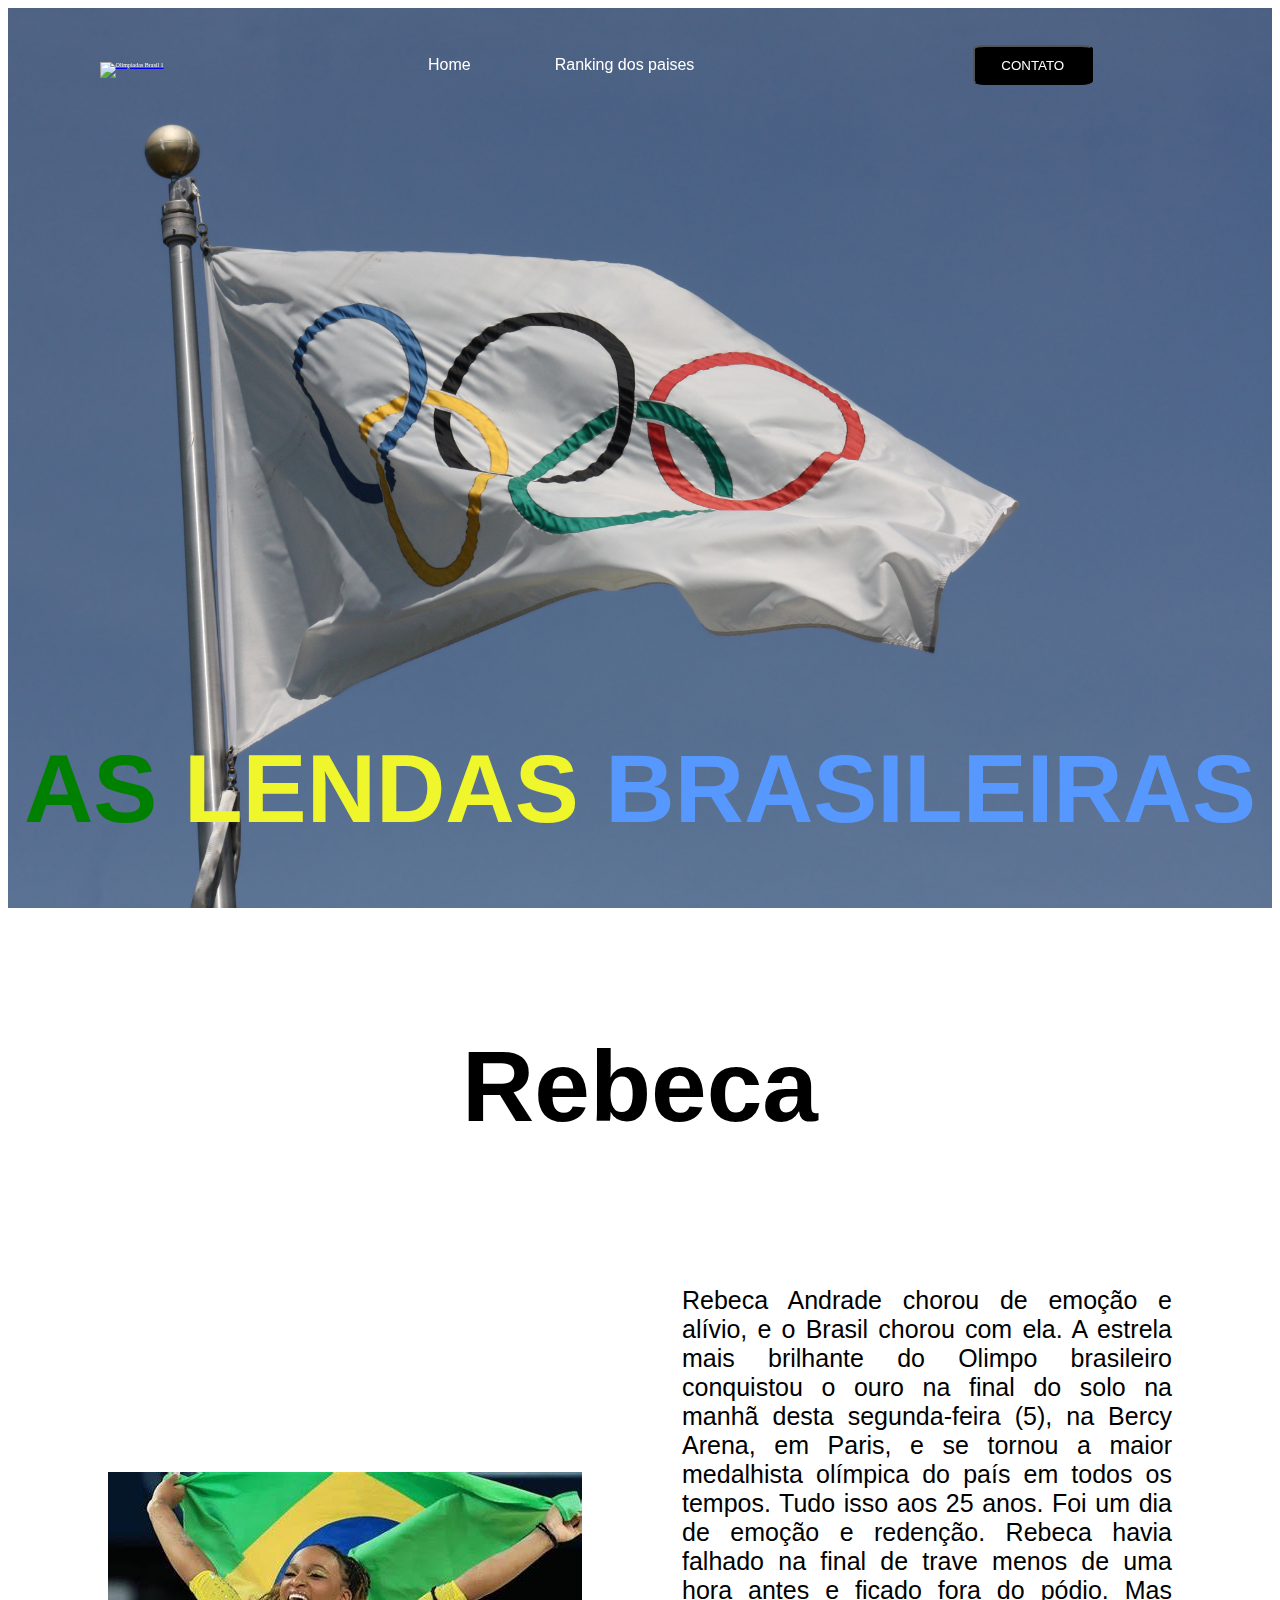
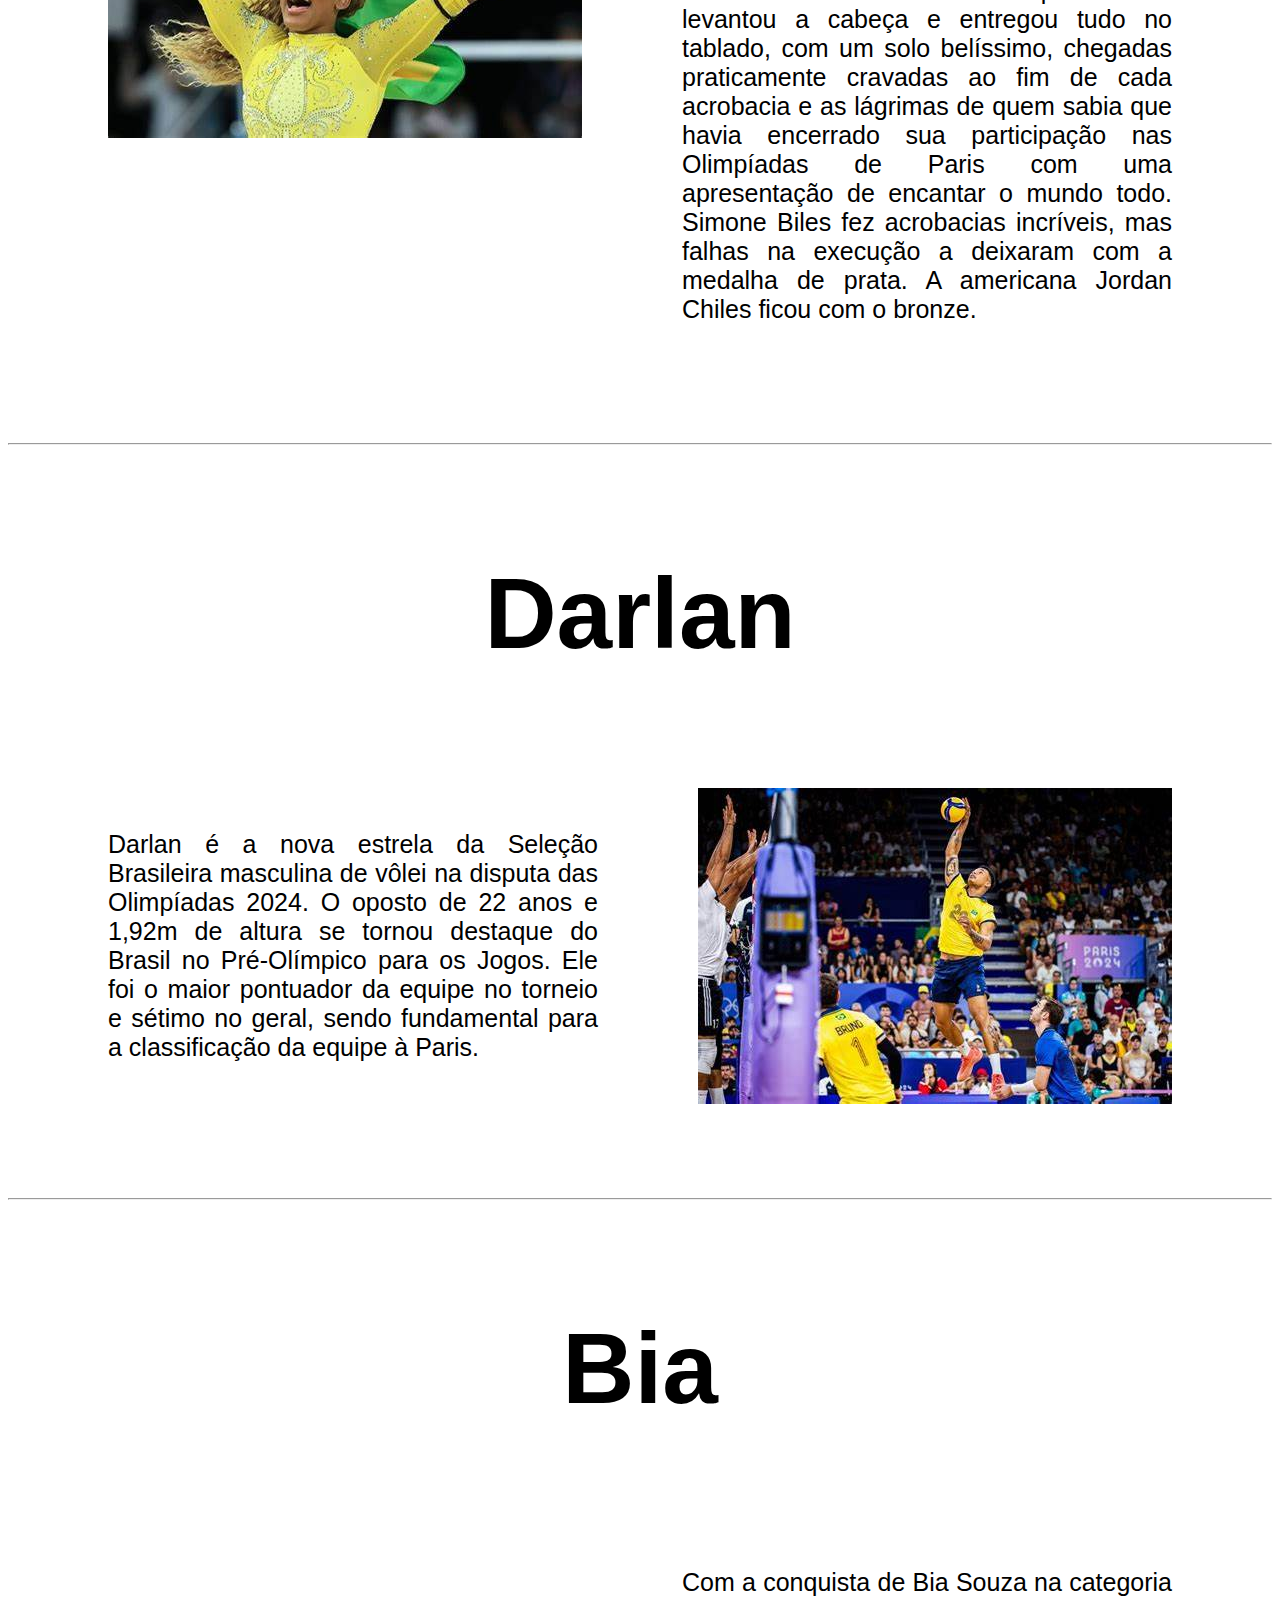
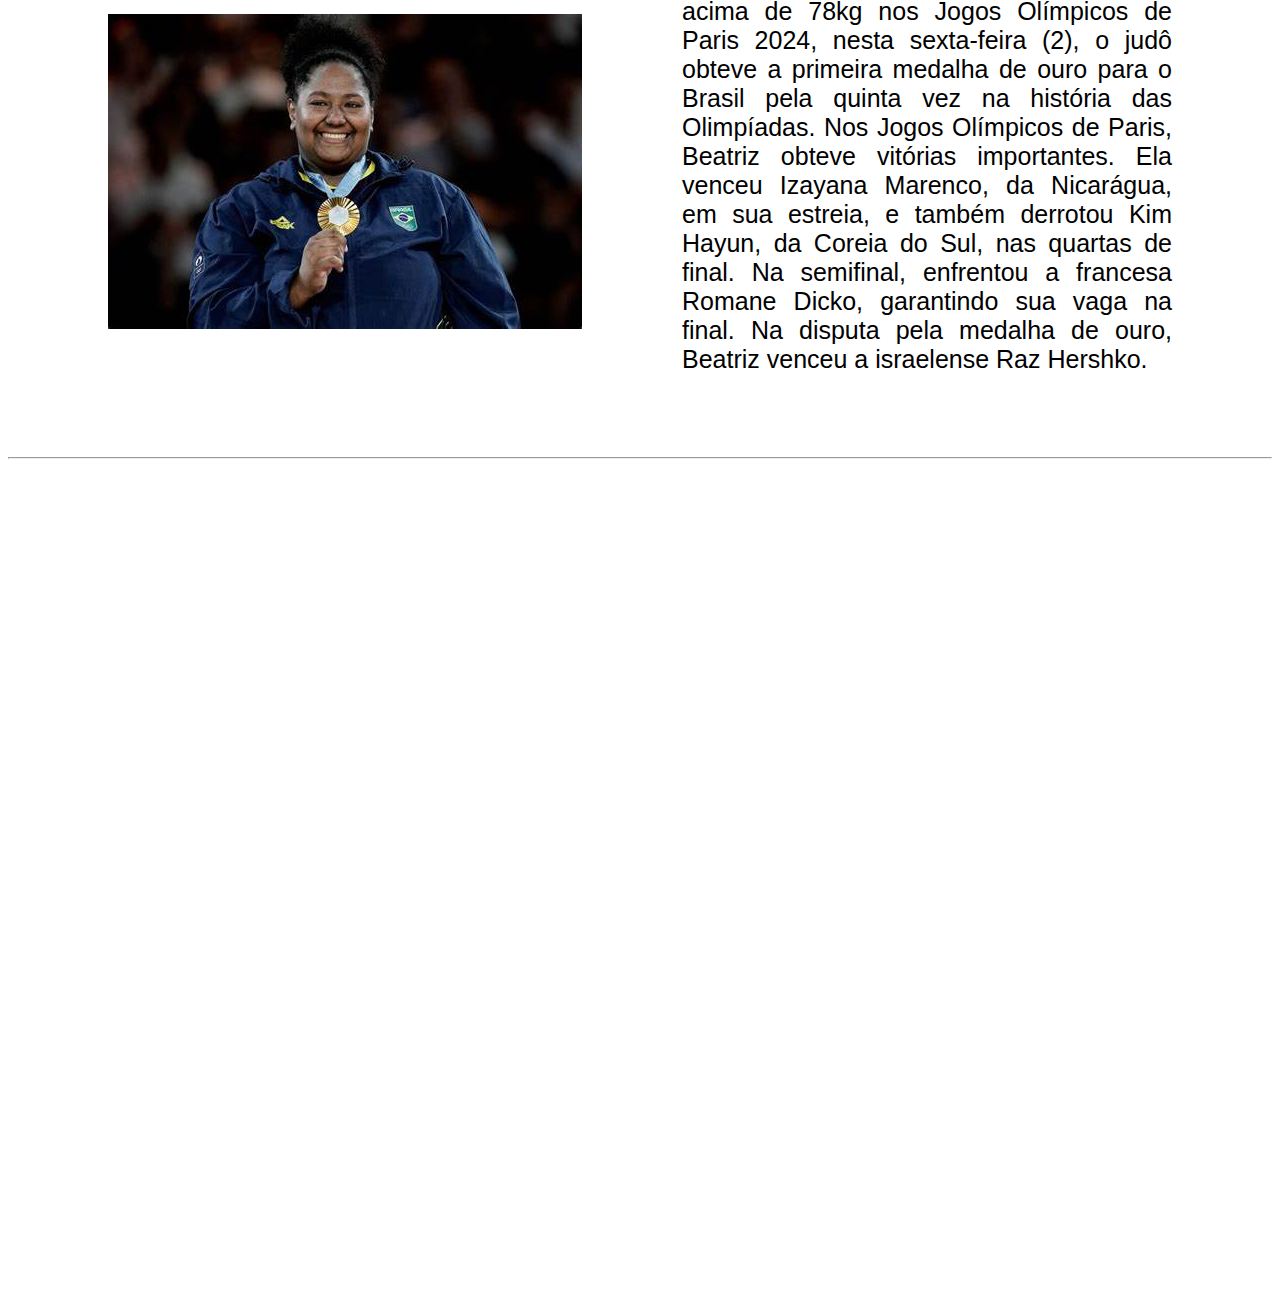
==== competidores.html @ b86b8034 "conclusao das pag" ====
<!DOCTYPE html>
<html lang="pt-br">
  <head>
    <meta charset="UTF-8" />
    <meta name="viewport" content="width=device-width, initial-scale=1.0" />
    <title>Competidores</title>
    <link rel="stylesheet" href="competidores.css" />
  </head>
  <body>
    <header id="header">
      <div class="container">
        <div class="flex">
          <a href="index.html"
            ><img
              src="https://logodix.com/logo/788294.png"
              alt="Olimpiadas Brasil 1"
          /></a>

          <nav>
            <ul>
              <li><a href="index.html">Home</a></li>
              <li><a href="Ranking.html">Ranking dos paises</a></li>
            </ul>
          </nav>

          <div class="contato">
            <a href="$"><button>CONTATO</button></a>
          </div>
        </div>
      </div>

      <!--container-->
    </header>
    <section class="banner">
        <h1>AS <span id="span1">LENDAS</span> <span>BRASILEIRAS</span></h1>
      </section>
      <br />
      <br />
      <br />

    <main>
      <article>
      
<h1>Rebeca</h1>
        <div class="box">
          <img class="imgbox" src="rebeca.jpeg" alt="img" />

          <p>
            Rebeca Andrade chorou de emoção e alívio, e o Brasil chorou com ela.
            A estrela mais brilhante do Olimpo brasileiro conquistou o ouro na
            final do solo na manhã desta segunda-feira (5), na Bercy Arena, em
            Paris, e se tornou a maior medalhista olímpica do país em todos os
            tempos. Tudo isso aos 25 anos. Foi um dia de emoção e redenção.
            Rebeca havia falhado na final de trave menos de uma hora antes e
            ficado fora do pódio. Mas levantou a cabeça e entregou tudo no
            tablado, com um solo belíssimo, chegadas praticamente cravadas ao
            fim de cada acrobacia e as lágrimas de quem sabia que havia
            encerrado sua participação nas Olimpíadas de Paris com uma
            apresentação de encantar o mundo todo. Simone Biles fez acrobacias
            incríveis, mas falhas na execução a deixaram com a medalha de prata.
            A americana Jordan Chiles ficou com o bronze.
          </p>
        </div>
        <br />
        <br />
        <hr />
        <br />
        <br />
        <h1>Darlan</h1>
        <div class="box">
          <p>
            Darlan é a nova estrela da Seleção Brasileira masculina de vôlei na
            disputa das Olimpíadas 2024. O oposto de 22 anos e 1,92m de altura
            se tornou destaque do Brasil no Pré-Olímpico para os Jogos. Ele foi
            o maior pontuador da equipe no torneio e sétimo no geral, sendo
            fundamental para a classificação da equipe à Paris.
          </p>
          <img class="imgbox" src="darlan.jpeg" alt="img" />
        </div>

        <br />
        <br />
        <hr />
        <br />
        <br />
<h1>Bia</h1>
        <div class="box">
            
          <img class="imgbox" src="th.jpg" alt="img" />
          <p>
            Com a conquista de Bia Souza na categoria acima de 78kg nos Jogos
            Olímpicos de Paris 2024, nesta sexta-feira (2), o judô obteve a
            primeira medalha de ouro para o Brasil pela quinta vez na história
            das Olimpíadas. Nos Jogos Olímpicos de Paris, Beatriz obteve
            vitórias importantes. Ela venceu Izayana Marenco, da Nicarágua, em
            sua estreia, e também derrotou Kim Hayun, da Coreia do Sul, nas
            quartas de final. Na semifinal, enfrentou a francesa Romane Dicko,
            garantindo sua vaga na final. Na disputa pela medalha de ouro,
            Beatriz venceu a israelense Raz Hershko.
          </p>
          
        </div>
        <hr>
      </article>
    </main>
    <script src="menu.js"></script>
  </body>
</html>
---- competidores.css ----
html {
    height: 500vh;
    background-color:#ffffff;
}

   
  
  .container {
    max-width: 1280px;
    margin: auto;
     
  }
  .flex {
    display: flex;
    align-items: center;
    justify-content: space-evenly;
  }
  
  header {
    width: 100%;
    padding: 40px 4%;
    position: fixed;
    top: 0dvb;
    left: 0;
    transition: 2s;
    
  }
  header.rolagem {
    background-color: #3f4a5d;
    padding: 20px 4%;
  }
  
  header.rolagem a {
    color: rgb(255, 255, 255);
  }
  
  header img {
    font-size: 30%;
    color: #ffffff;
    width: 70px;
    height: 70px;
    margin: 0% -200px;
  }
  

  header img {
    font-size: 30%;
    color: #ffffff;
    width: 70px;
    height: 70px;
    margin: 0% -100px;
  }
  
  header ul {
    list-style-type: none;
    
  }
  
  header ul li {
    display:inline-block;
    margin: 0 40px;
  }
  header ul li a {
    color: #ffffff;
    text-decoration: none;
    font-family: Arial, Helvetica, sans-serif;
  }
  .contato button {
    margin: 0% 90px;
    width: 120px;
    height: 40px;
    border-radius: 10%;
    background-color: rgb(0, 0, 0);
    color: rgb(255, 255, 255);
    cursor: pointer;
    transition: 0.2s;
  }

  
 .imgbox {
    width: 100px;
    width: 900px;
 }

p{
    font-size: 25px;
}
 
 .imgbox, p {
    display: inline-block;
    font-family: sans-serif;
    text-align: justify;
    padding: 50px;
 }
 .box{
    display: flex;
    align-items: center;
    margin-right: 50px;
    margin-left: 50px;
 }
 h1{
    font-size: 100px;
    text-align: center;
    font-family: 'Gill Sans', 'Gill Sans MT', Calibri, 'Trebuchet MS', sans-serif;
 }

 
.banner {
    height: 100vh;
    background-image: url(R.jpg);
    background-position: 100% 0;
    background-repeat: no-repeat;
    background-size: cover;
    display: flex;
    align-items: end;
    justify-content: center;
    font-size: x-large;
  }
  
  .banner h1 {
    font-size: 5em;
    color: green;
    font-family: Impact, Haettenschweiler, "Arial Narrow Bold", sans-serif;
    font-size: 4em;
  }
  
  .banner h1 #span1 {
    color: rgb(239, 246, 44);
  }
  .banner h1 span {
    color: rgb(87, 152, 255);
  }
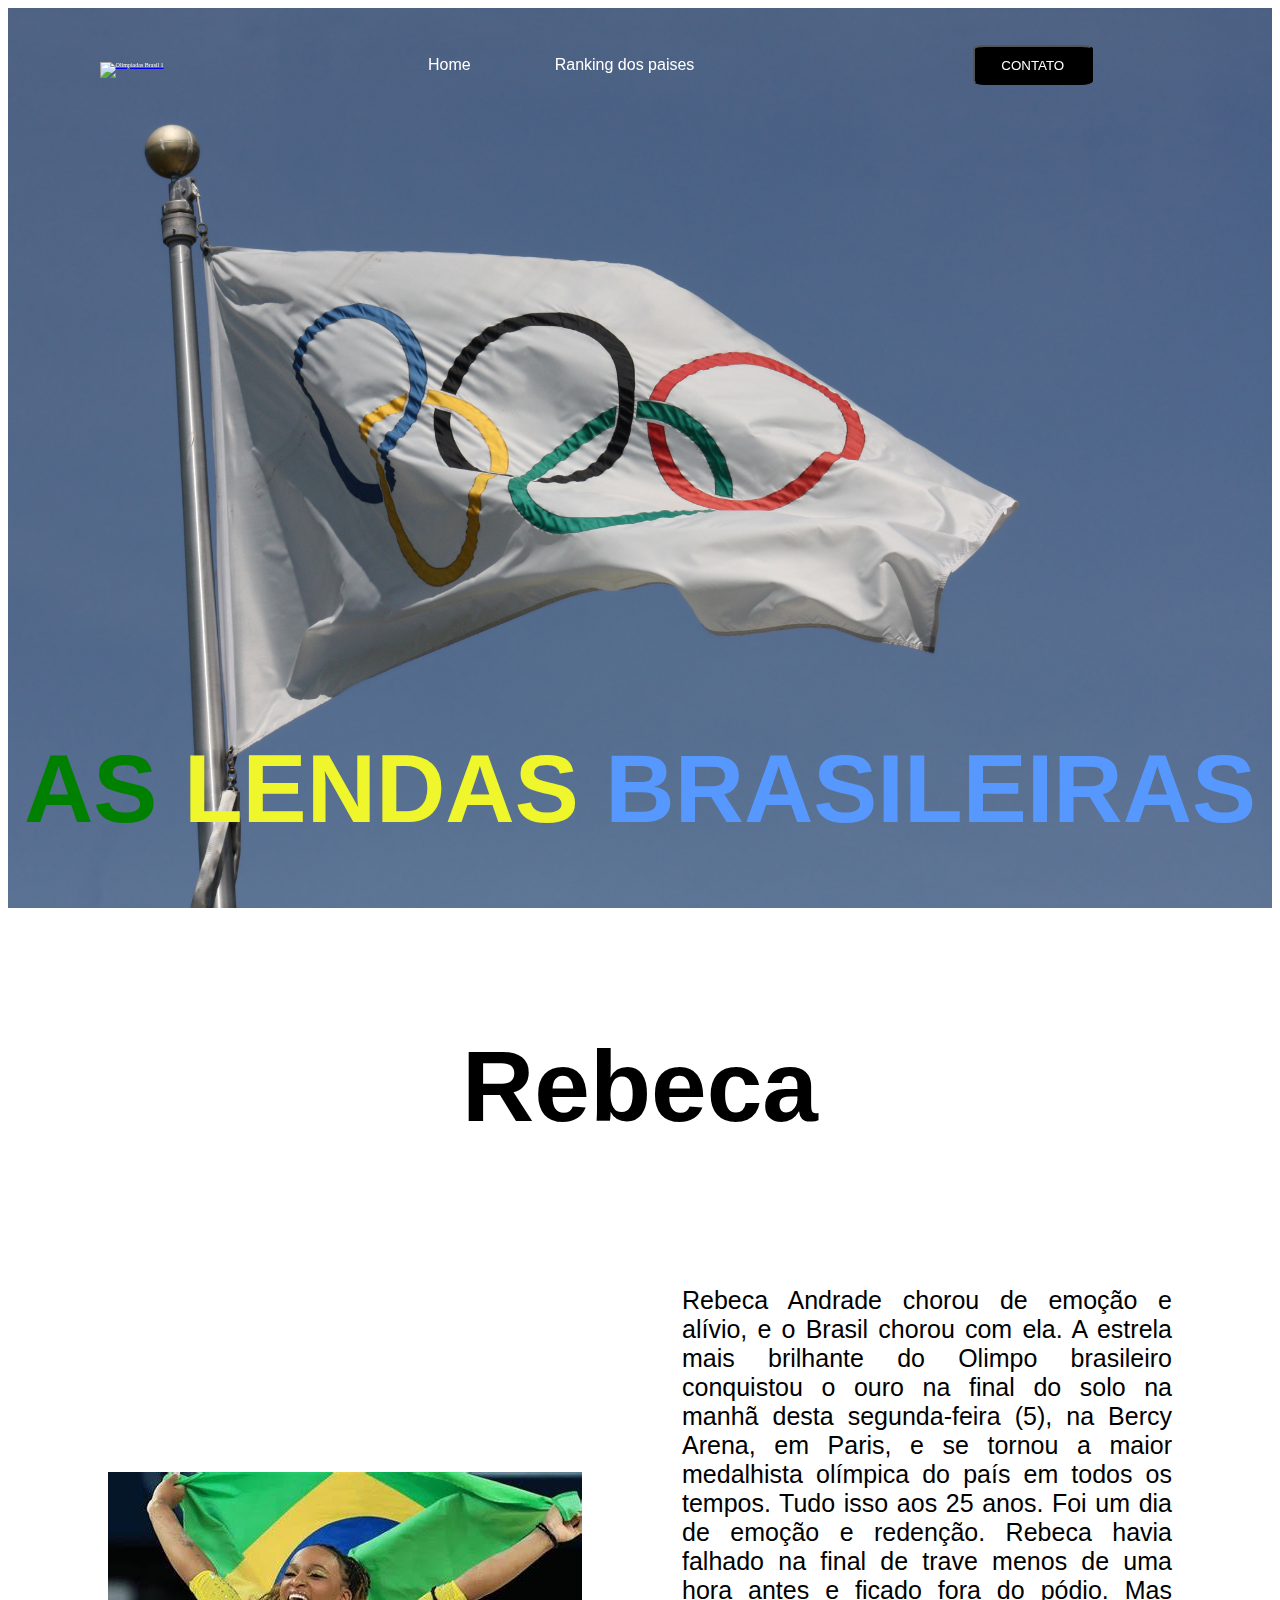
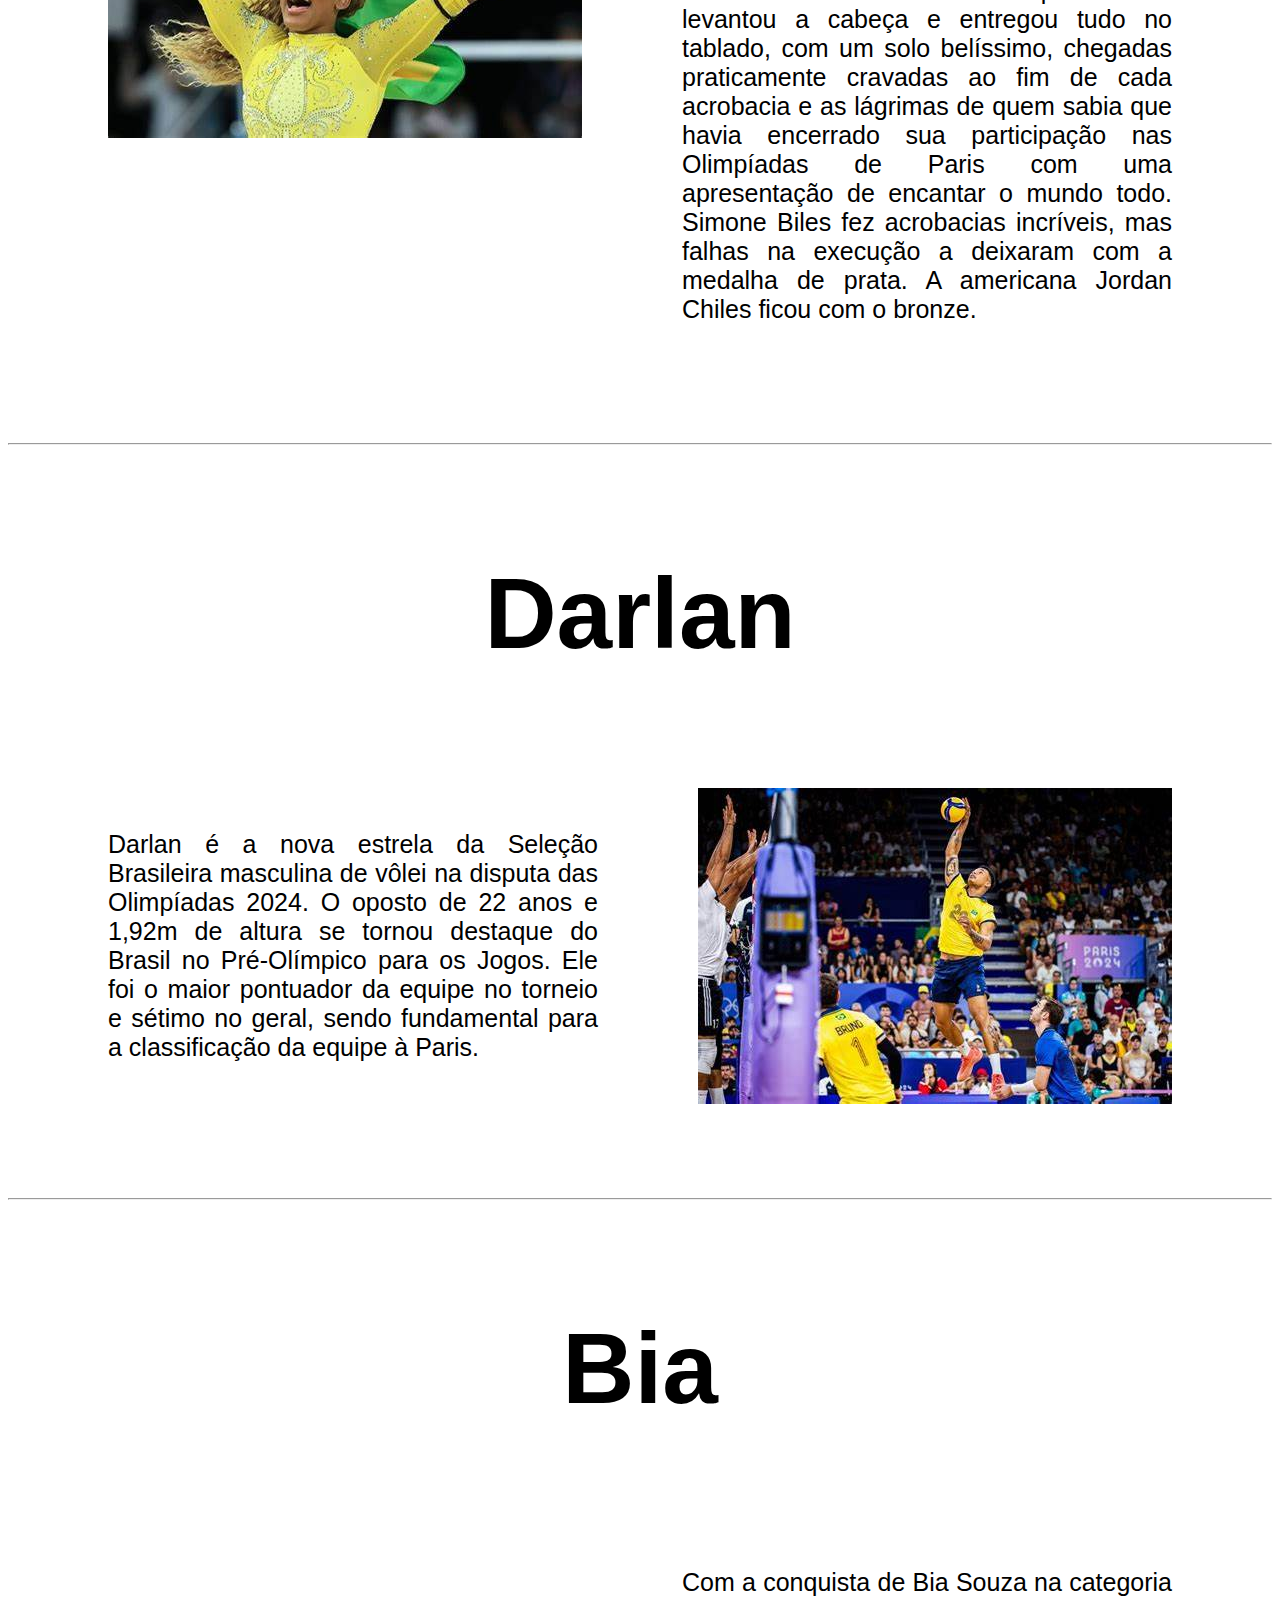
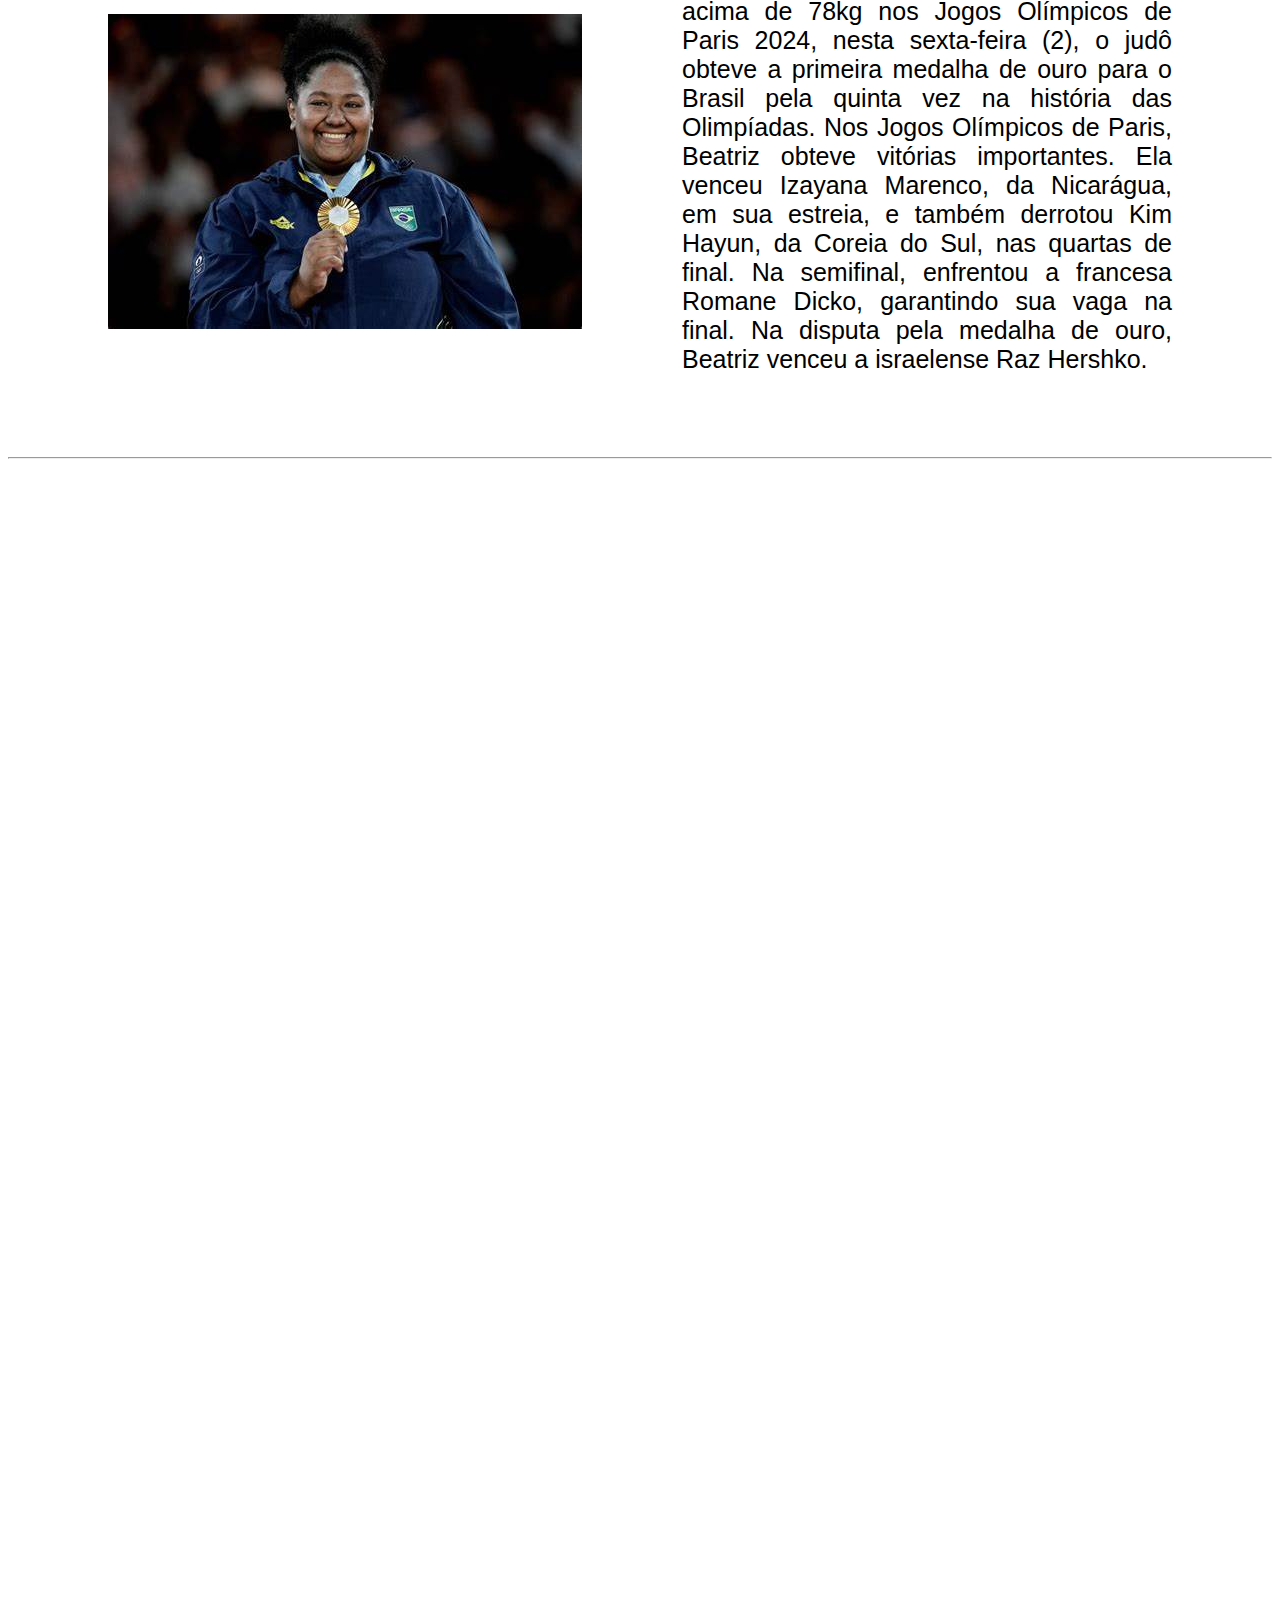
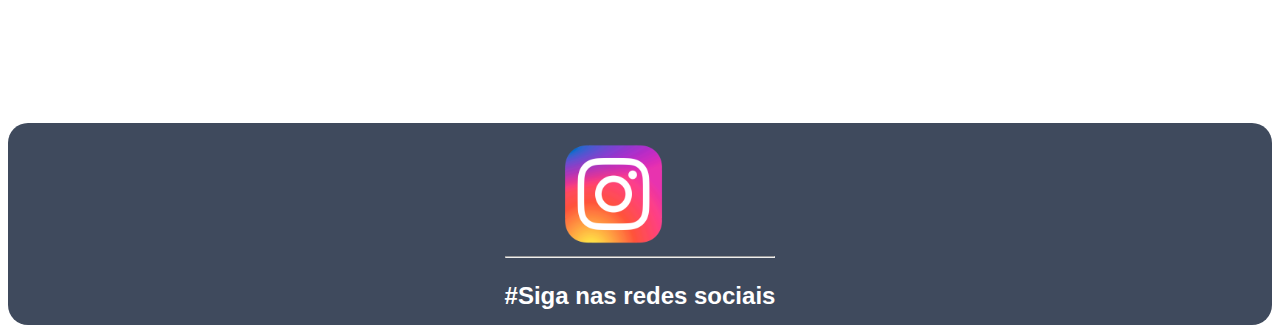
==== commit 58000d92: "add footer" ====
--- a/competidores.html
+++ b/competidores.html
@@ -103,6 +103,24 @@
         <hr>
       </article>
     </main>
+
+    <footer class="main-footer">
+
+
+      <div>
+          <a target="_blank" href="https://www.instagram.com/_lucas_csanti/">
+            <img
+            src="R (2).png"
+            alt="torre eiffel"/>  
+          </a>
+          <hr>
+          <h3> #Siga nas redes sociais</h3>
+      </div>    
+
+      
+
+    </footer>
+    
     <script src="menu.js"></script>
   </body>
 </html>
--- a/competidores.css
+++ b/competidores.css
@@ -129,4 +129,27 @@
   }
   .banner h1 span {
     color: rgb(87, 152, 255);
+  }
+  .main-footer {
+    display: flex;
+    flex-direction: column;
+    align-items: center;
+    margin-top:100%;
+    background-color: #3f4a5d;
+    height: 200px;
+    border-radius: 20px;
+    padding: 1px;
+    
+  }
+  .main-footer img {
+    height: 100px;
+    margin-top: 20px;
+    margin-left: 20px;
+    
+  }
+  .main-footer h3{
+    font-family:'Gill Sans', 'Gill Sans MT', Calibri, 'Trebuchet MS', sans-serif;
+    font-size: x-large;
+    color: rgb(255, 255, 255);
+    
   }